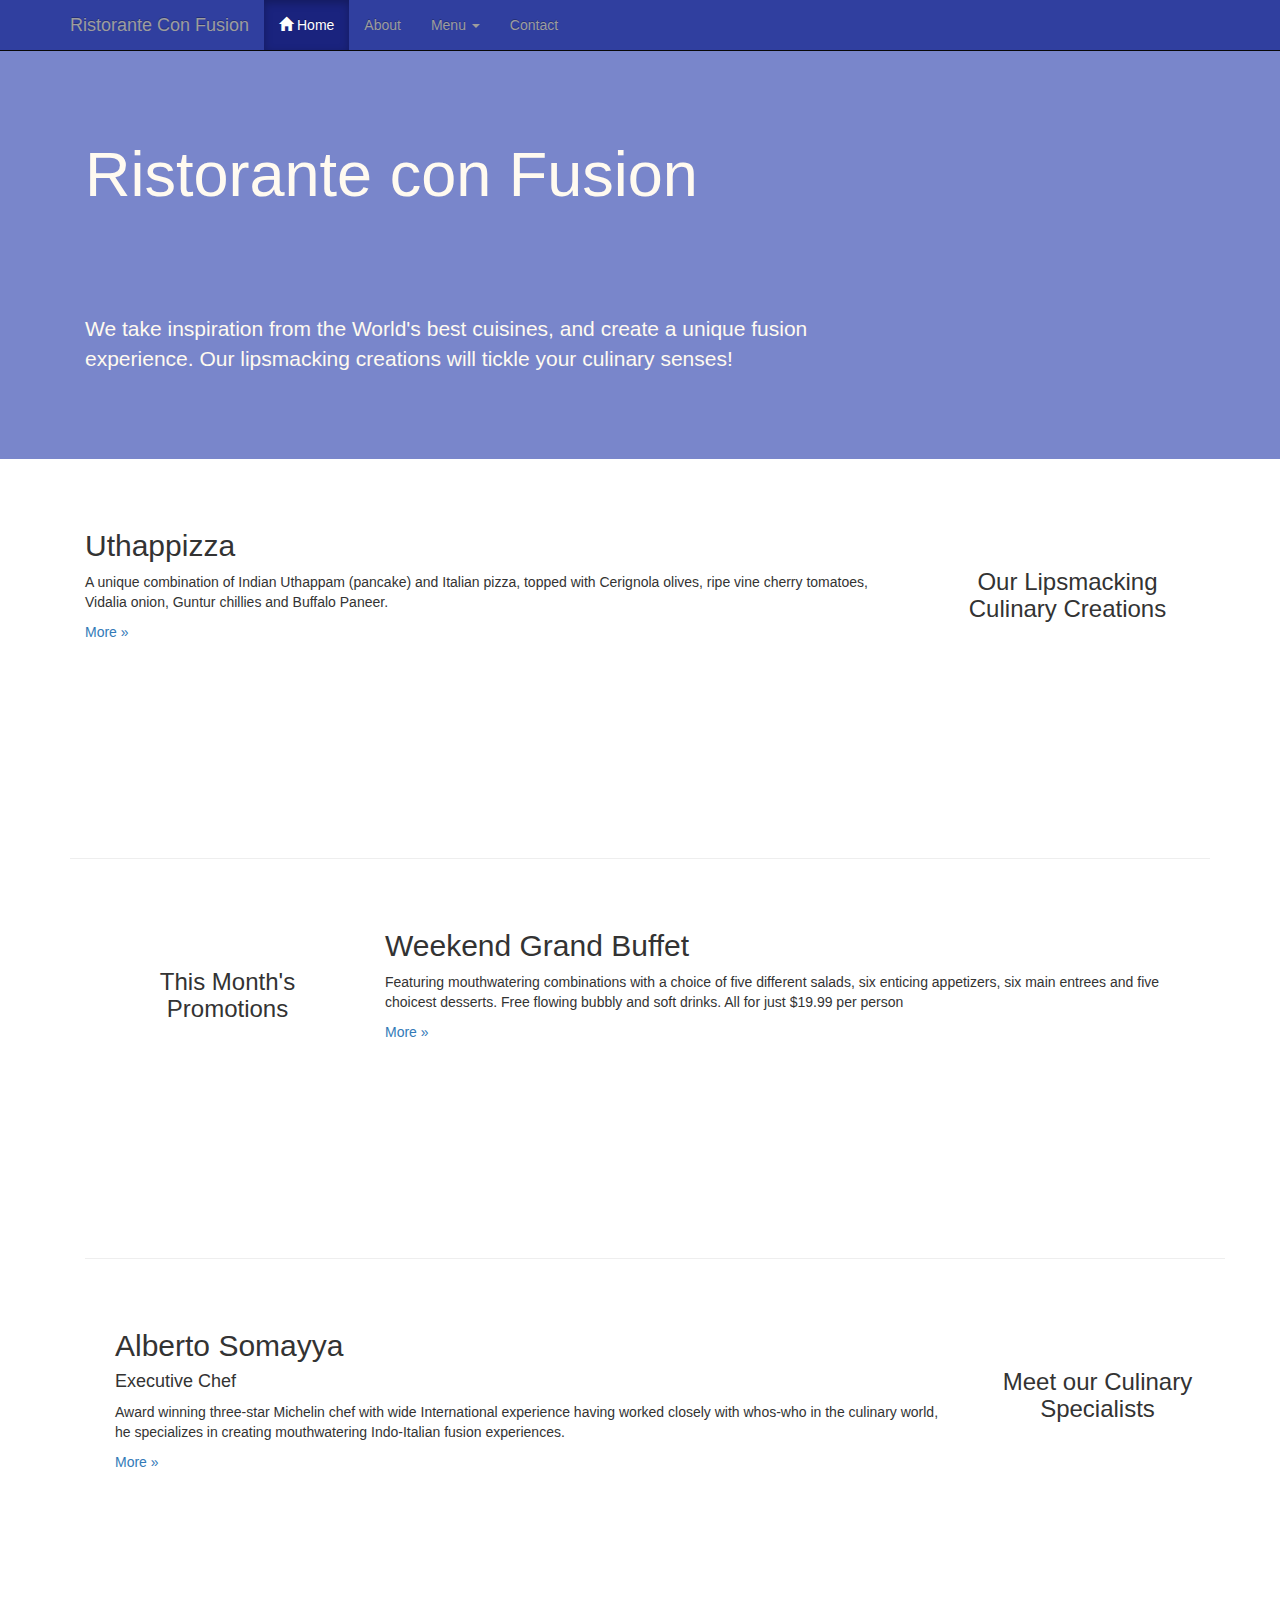
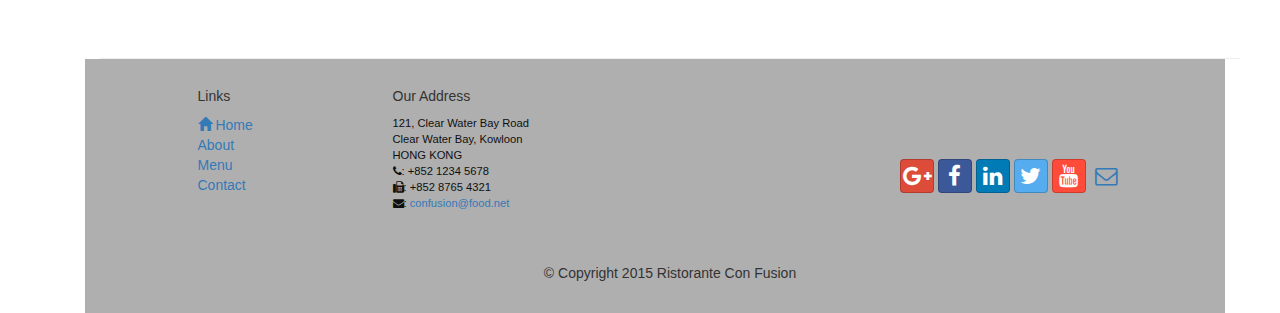
==== ConFusion/index.html @ bbdaee74 "Added files via upload" ====
<!DOCTYPE html>
<html lang="en">

<head>
    <meta charset="utf-8">
    <meta http-equiv="X-UA-Compatible" content="IE=edge">
    <meta name="viewport" content="width=device-width, initial-scale=1">
    <!-- The above 3 meta tags *must* come first in the head; any other head 
         content must come *after* these tags -->
    <title>Ristorante Con Fusion</title>
    <!-- Bootstrap -->
    <link href="css/bootstrap.min.css" rel="stylesheet">
    <link href="css/bootstrap-theme.min.css" rel="stylesheet">
    <link href="mystyles.css" rel="stylesheet">
    <link href="css/font-awesome.min.css" rel="stylesheet">
    <link href="css/bootstrap-social.css" rel="stylesheet">

    <!-- HTML5 shim and Respond.js for IE8 support of HTML5 elements and media queries -->
    <!-- WARNING: Respond.js doesn't work if you view the page via file:// -->
    <!--[if lt IE 9]>
      <script src="https://oss.maxcdn.com/html5shiv/3.7.2/html5shiv.min.js"></script>
      <script src="https://oss.maxcdn.com/respond/1.4.2/respond.min.js"></script>
    <![endif]-->
</head>
 <nav class="navbar navbar-inverse navbar-fixed-top" role="navigation">
            <div class="container">
                
                <div class="navbar-header">
                    <button type="button" class="navbar-toggle collapsed" data-toggle="collapse" data-target="#navbar" aria-expanded="false" aria-controls="navbar">
                        <span class="sr-only">Toggle navigation</span>
                        <span class="icon-bar"></span>
                        <span class="icon-bar"></span>
                        <span class="icon-bar"></span>
                    </button>
                    <a class="navbar-brand" href="#">Ristorante Con Fusion</a>
                </div>
                <div id="navbar" class="navbar-collapse collapse">
                    <ul class="nav navbar-nav">
                   <li class="active"><a href="#"><span class="glyphicon glyphicon-home"
                         aria-hidden="true"></span> Home</a></li>
                    <li><a href="#">About</a></li>
                    <li class="dropdown">
                        <a href="#" class="dropdown-toggle" data-toggle="dropdown"
                         role="button" aria-haspopup="true" aria-expanded="false">
                         Menu <span class="caret"></span></a>
                        <ul class="dropdown-menu">
                            <li><a href="#">Appetizers</a></li>
                            <li><a href="#">Main Courses</a></li>
                            <li><a href="#">Desserts</a></li>
                            <li><a href="#">Drinks</a></li>
                            <li role="separator" class="divider"></li>
                            <li class="dropdown-header">Specials</li>
                            <li><a href="#">Lunch Buffet</a></li>
                            <li><a href="#">Weekend Brunch</a></li>
                        </ul>
                     </li>
                    <li><a href="#">Contact</a></li>
                </ul>
    
            </div>
        </nav>         
<body>

    <header class="jumbotron">

        <!-- Main component for a primary marketing message or call to action -->

        <div class="container"> 
            <div class="row row-header">
                <div class="col-xs-12 col-sm-8">
                    <h1>Ristorante con Fusion</h1>
                    <p style="padding:40px;"></p>
                    <p>We take inspiration from the World's best cuisines, and create a unique fusion experience. Our lipsmacking creations will tickle your culinary senses!</p>
                </div>
                <div class="col-xs-12 col-sm-4">
                </div>
            </div>
        </div>
    </header>

    <div class="container"> 
         <div class="row row-content">
            <div class="col-xs-12 col-sm-3 col-sm-push-9">
                <p style="padding:20px;"></p>
                <h3 align=center>Our Lipsmacking Culinary Creations</h3>
            </div>
            <div class="col-xs-12 col-sm-9 col-sm-pull-3">
                <h2>Uthappizza</h2>
                <p>A unique combination of Indian Uthappam (pancake) and Italian pizza, topped with Cerignola olives, ripe vine cherry tomatoes, Vidalia onion, Guntur chillies and Buffalo Paneer.</p>
                <p><a  href="#">More &raquo;</a></p>
            </div>
        </div>
       
    <div class="container"> 
         <div class="row row-content">
            <div class="col-xs-12 col-sm-3">
                <p style="padding:20px;"></p>
                <h3 align=center>This Month's Promotions</h3>
            </div>
            <div class="col-xs-12 col-sm-9">
                <h2>Weekend Grand Buffet</h2>
                <p>Featuring mouthwatering combinations with a choice of five different salads, six enticing appetizers, six main entrees and five choicest desserts. Free flowing bubbly and soft drinks. All for just $19.99 per person </p>
                <p><a href="#">More &raquo;</a></p>
            </div>
        </div>

        <div class="container"> 
            <div class="row row-content">
                <div class="col-xs-12 col-sm-3 col-sm-push-9">
                <p style="padding:20px;"></p>
                <h3 align=center>Meet our Culinary Specialists</h3>
            </div>
            <div class="col-xs-12 col-sm-9 col-sm-pull-3">
                <h2>Alberto Somayya</h2>
                <h4>Executive Chef</h4>
                <p>Award winning three-star Michelin chef with wide International experience having worked closely with whos-who in the culinary world, he specializes in creating mouthwatering Indo-Italian fusion experiences. </p>
                <p><a href="#">More &raquo;</a></p>
            </div>
        </div>
    </div>

   <footer class="row-footer">
        <div class="container">
            <div class="row">             
                <div class="col-xs-5 col-xs-offset-1 col-sm-2 col-sm-pffset-1">
                    <h5>Links</h5>
                    <ul class="list-unstyled">
                        <li class="active"><a href="#"><span class="glyphicon glyphicon-home"
                         aria-hidden="true"></span> Home</a></li>
                        <li><a href="#">About</a></li>
                        <li><a href="#">Menu</a></li>
                        <li><a href="#">Contact</a></li>
                    </ul>
                </div>
                <div class="col-xs-6 col-sm-5">
                    <h5>Our Address</h5>
                    <address>
		              121, Clear Water Bay Road<br>
		              Clear Water Bay, Kowloon<br>
		              HONG KONG<br>
		              <i class="fa fa-phone"></i>: +852 1234 5678<br>
		          <i class="fa fa-fax"></i>: +852 8765 4321<br>
		          <i class="fa fa-envelope"></i>: 
                                 <a href="mailto:confusion@food.net">confusion@food.net</a>
                </div>
                <div class="col-xs-12 col-sm-4">
                    <div style="padding: 40px 10px;">
                        <div class="nav navbar-nav" style="padding: 40px 10px;">
                        <a class="btn btn-social-icon btn-google-plus" href="http://google.com/+"><i class="fa fa-google-plus"></i></a>
                        <a class="btn btn-social-icon btn-facebook" href="http://www.facebook.com/profile.php?id="><i class="fa fa-facebook"></i></a>
                        <a class="btn btn-social-icon btn-linkedin" href="http://www.linkedin.com/in/"><i class="fa fa-linkedin"></i></a>
                        <a class="btn btn-social-icon btn-twitter" href="http://twitter.com/"><i class="fa fa-twitter"></i></a>
                        <a class="btn btn-social-icon btn-youtube" href="http://youtube.com/"><i class="fa fa-youtube"></i></a>
                        <a class="btn btn-social-icon" href="mailto:"><i class="fa fa-envelope-o"></i></a>
                    </div>
                    </div>
                </div>
                <div class="col-xs-12">
                    <p style="padding:10px;"></p>
                    <p align=center>© Copyright 2015 Ristorante Con Fusion</p>
                </div>
            </div>
        </div>
    </footer>
<!-- jQuery (necessary for Bootstrap's JavaScript plugins) -->
    <script src="https://ajax.googleapis.com/ajax/libs/jquery/1.11.3/jquery.min.js"></script>
    <!-- Include all compiled plugins (below), or include individual files as needed -->
    <script src="js/bootstrap.min.js"></script>
</body>

</html>
---- ConFusion/mystyles.css ----
.row-header{
    margin:0px auto;
    padding:0px auto;
}

.row-content {
    margin:0px auto;
    padding: 50px 0px 50px 0px;
    border-bottom: 1px ridge;
    min-height:400px;
}

.row-footer{
    background-color: #AfAfAf;
    margin:0px auto;
    padding: 20px 0px 20px 0px;
}
.jumbotron {
    padding:70px 30px 70px 30px;
    margin:0px auto;
    background: #7986CB ;
    color:floralwhite;
}

address{
    font-size:80%;
    margin:0px;
    color:#0f0f0f;
}
body{
    padding:50px 0px 0px 0px;
    z-index:0;
}

.navbar-inverse {
     background: #303F9F;
}

.navbar-inverse .navbar-nav > .active > a,
.navbar-inverse .navbar-nav > .active > a:hover,
.navbar-inverse .navbar-nav > .active > a:focus {
    color: #fff;
    background: #1A237E;
}

.navbar-inverse .navbar-nav > .open > a,
 .navbar-inverse .navbar-nav > .open > a:hover,
 .navbar-inverse .navbar-nav > .open > a:focus {
    color: #fff;
    background: #1A237E;
}

.navbar-inverse .navbar-nav .open .dropdown-menu> li> a,
.navbar-inverse .navbar-nav .open .dropdown-menu {
    background-color: #303F9F;
    color:#eeeeee;
}

.navbar-inverse .navbar-nav .open .dropdown-menu> li> a:hover {
    color:#000000;
}
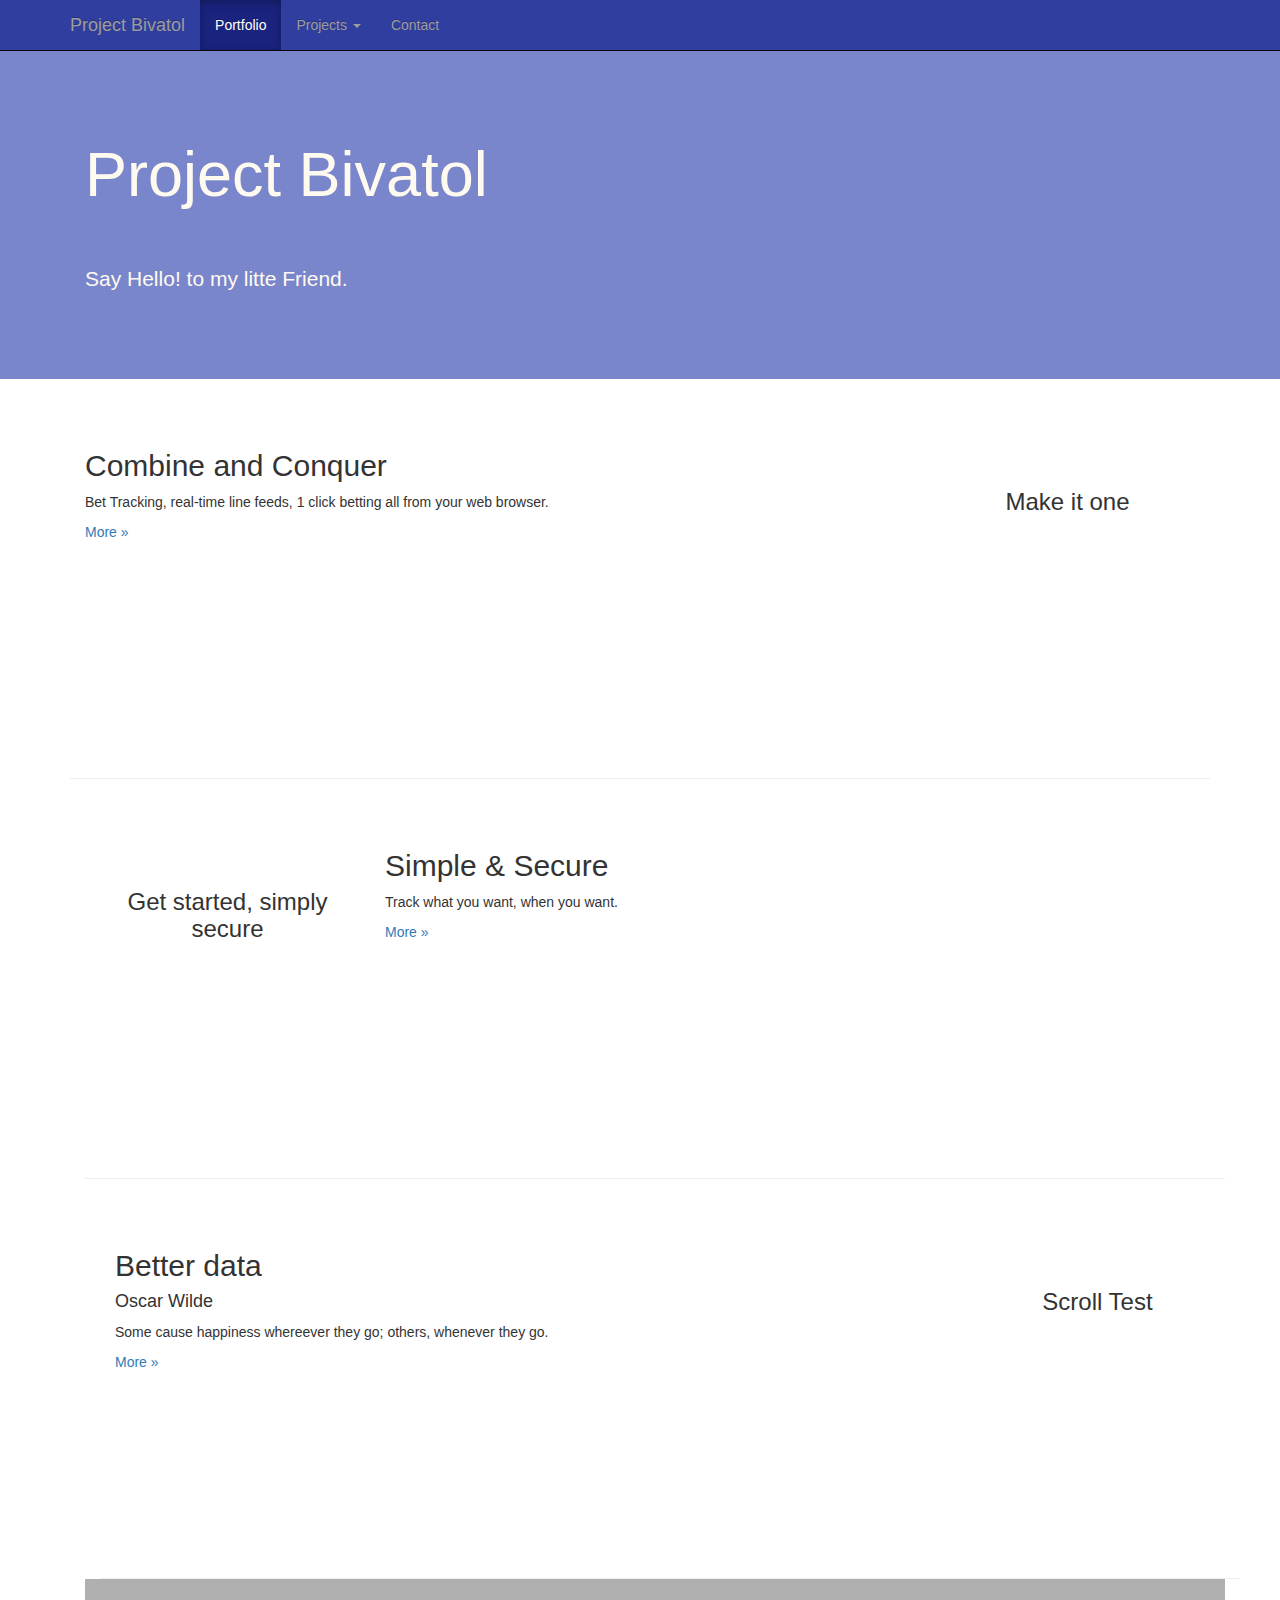
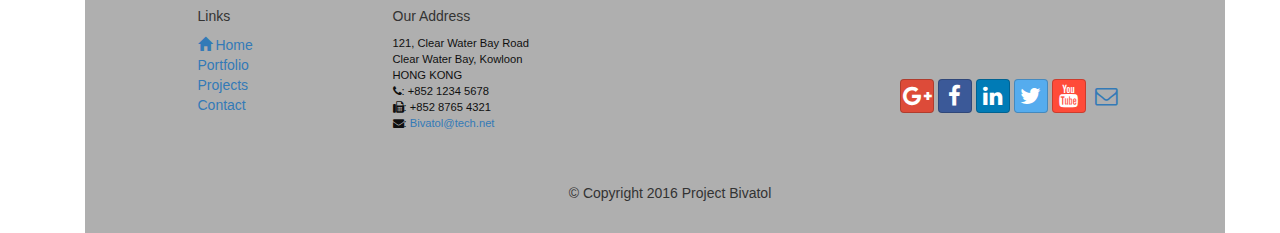
==== commit df872950: "Template index page" ====
--- a/ConFusion/index.html
+++ b/ConFusion/index.html
@@ -7,7 +7,7 @@
     <meta name="viewport" content="width=device-width, initial-scale=1">
     <!-- The above 3 meta tags *must* come first in the head; any other head 
          content must come *after* these tags -->
-    <title>Ristorante Con Fusion</title>
+    <title>Bivatol | Better Data</title>
     <!-- Bootstrap -->
     <link href="css/bootstrap.min.css" rel="stylesheet">
     <link href="css/bootstrap-theme.min.css" rel="stylesheet">
@@ -32,26 +32,30 @@
                         <span class="icon-bar"></span>
                         <span class="icon-bar"></span>
                     </button>
-                    <a class="navbar-brand" href="#">Ristorante Con Fusion</a>
+                    <a class="navbar-brand" href="#">Project Bivatol</a>
                 </div>
                 <div id="navbar" class="navbar-collapse collapse">
                     <ul class="nav navbar-nav">
-                   <li class="active"><a href="#"><span class="glyphicon glyphicon-home"
-                         aria-hidden="true"></span> Home</a></li>
-                    <li><a href="#">About</a></li>
+                   <li class="active"><a href="#"> Portfolio</a></li>
                     <li class="dropdown">
                         <a href="#" class="dropdown-toggle" data-toggle="dropdown"
                          role="button" aria-haspopup="true" aria-expanded="false">
-                         Menu <span class="caret"></span></a>
+                         Projects <span class="caret"></span></a>
                         <ul class="dropdown-menu">
-                            <li><a href="#">Appetizers</a></li>
-                            <li><a href="#">Main Courses</a></li>
-                            <li><a href="#">Desserts</a></li>
-                            <li><a href="#">Drinks</a></li>
+                            <li class="dropdown-header">Basic</li>
+                            <li><a href="#">Tribute</a></li>
+                            <li><a href="#">Portfolio</a></li>
+                            <li class="dropdown-header">Intermediate</li>
+                            <li><a href="#">QuoChine</a></li>
+                            <li><a href="#">Local Weather</a></li>
+                            <li><a href="#">Wiki View</a></li>
+                            <li><a href="#">Twitch API</a></li>
                             <li role="separator" class="divider"></li>
-                            <li class="dropdown-header">Specials</li>
-                            <li><a href="#">Lunch Buffet</a></li>
-                            <li><a href="#">Weekend Brunch</a></li>
+                            <li class="dropdown-header">Advanced</li>
+                            <li><a href="#">JavaScript Calculator</a></li>
+                            <li><a href="#">Pomodoro Clock</a></li>
+                            <li><a href="#">Tic Tac Toe</a></li>
+                            <li><a href="#">Simon Game</a></li>
                         </ul>
                      </li>
                     <li><a href="#">Contact</a></li>
@@ -68,9 +72,9 @@
         <div class="container"> 
             <div class="row row-header">
                 <div class="col-xs-12 col-sm-8">
-                    <h1>Ristorante con Fusion</h1>
-                    <p style="padding:40px;"></p>
-                    <p>We take inspiration from the World's best cuisines, and create a unique fusion experience. Our lipsmacking creations will tickle your culinary senses!</p>
+                    <h1>Project Bivatol</h1>
+                    <p style="padding:15px;"></p>
+                    <p>Say Hello! to my litte Friend.</p>
                 </div>
                 <div class="col-xs-12 col-sm-4">
                 </div>
@@ -82,11 +86,11 @@
          <div class="row row-content">
             <div class="col-xs-12 col-sm-3 col-sm-push-9">
                 <p style="padding:20px;"></p>
-                <h3 align=center>Our Lipsmacking Culinary Creations</h3>
+                <h3 align=center>Make it one</h3>
             </div>
             <div class="col-xs-12 col-sm-9 col-sm-pull-3">
-                <h2>Uthappizza</h2>
-                <p>A unique combination of Indian Uthappam (pancake) and Italian pizza, topped with Cerignola olives, ripe vine cherry tomatoes, Vidalia onion, Guntur chillies and Buffalo Paneer.</p>
+                <h2>Combine and Conquer</h2>
+                <p>Bet Tracking, real-time line feeds, 1 click betting all from your web browser.</p>
                 <p><a  href="#">More &raquo;</a></p>
             </div>
         </div>
@@ -95,11 +99,11 @@
          <div class="row row-content">
             <div class="col-xs-12 col-sm-3">
                 <p style="padding:20px;"></p>
-                <h3 align=center>This Month's Promotions</h3>
+                <h3 align=center>Get started, simply secure</h3>
             </div>
             <div class="col-xs-12 col-sm-9">
-                <h2>Weekend Grand Buffet</h2>
-                <p>Featuring mouthwatering combinations with a choice of five different salads, six enticing appetizers, six main entrees and five choicest desserts. Free flowing bubbly and soft drinks. All for just $19.99 per person </p>
+                <h2>Simple & Secure</h2>
+                <p>Track what you want, when you want.</p>
                 <p><a href="#">More &raquo;</a></p>
             </div>
         </div>
@@ -108,12 +112,12 @@
             <div class="row row-content">
                 <div class="col-xs-12 col-sm-3 col-sm-push-9">
                 <p style="padding:20px;"></p>
-                <h3 align=center>Meet our Culinary Specialists</h3>
+                <h3 align=center>Scroll Test</h3>
             </div>
             <div class="col-xs-12 col-sm-9 col-sm-pull-3">
-                <h2>Alberto Somayya</h2>
-                <h4>Executive Chef</h4>
-                <p>Award winning three-star Michelin chef with wide International experience having worked closely with whos-who in the culinary world, he specializes in creating mouthwatering Indo-Italian fusion experiences. </p>
+                <h2>Better data</h2>
+                <h4>Oscar Wilde</h4>
+                <p>Some cause happiness whereever they go; others, whenever they go. </p>
                 <p><a href="#">More &raquo;</a></p>
             </div>
         </div>
@@ -127,8 +131,8 @@
                     <ul class="list-unstyled">
                         <li class="active"><a href="#"><span class="glyphicon glyphicon-home"
                          aria-hidden="true"></span> Home</a></li>
-                        <li><a href="#">About</a></li>
-                        <li><a href="#">Menu</a></li>
+                        <li><a href="#">Portfolio</a></li>
+                        <li><a href="#">Projects</a></li>
                         <li><a href="#">Contact</a></li>
                     </ul>
                 </div>
@@ -141,7 +145,7 @@
 		              <i class="fa fa-phone"></i>: +852 1234 5678<br>
 		          <i class="fa fa-fax"></i>: +852 8765 4321<br>
 		          <i class="fa fa-envelope"></i>: 
-                                 <a href="mailto:confusion@food.net">confusion@food.net</a>
+                                 <a href="mailto:confusion@food.net">Bivatol@tech.net</a>
                 </div>
                 <div class="col-xs-12 col-sm-4">
                     <div style="padding: 40px 10px;">
@@ -157,7 +161,7 @@
                 </div>
                 <div class="col-xs-12">
                     <p style="padding:10px;"></p>
-                    <p align=center>© Copyright 2015 Ristorante Con Fusion</p>
+                    <p align=center>© Copyright 2016 Project Bivatol</p>
                 </div>
             </div>
         </div>
